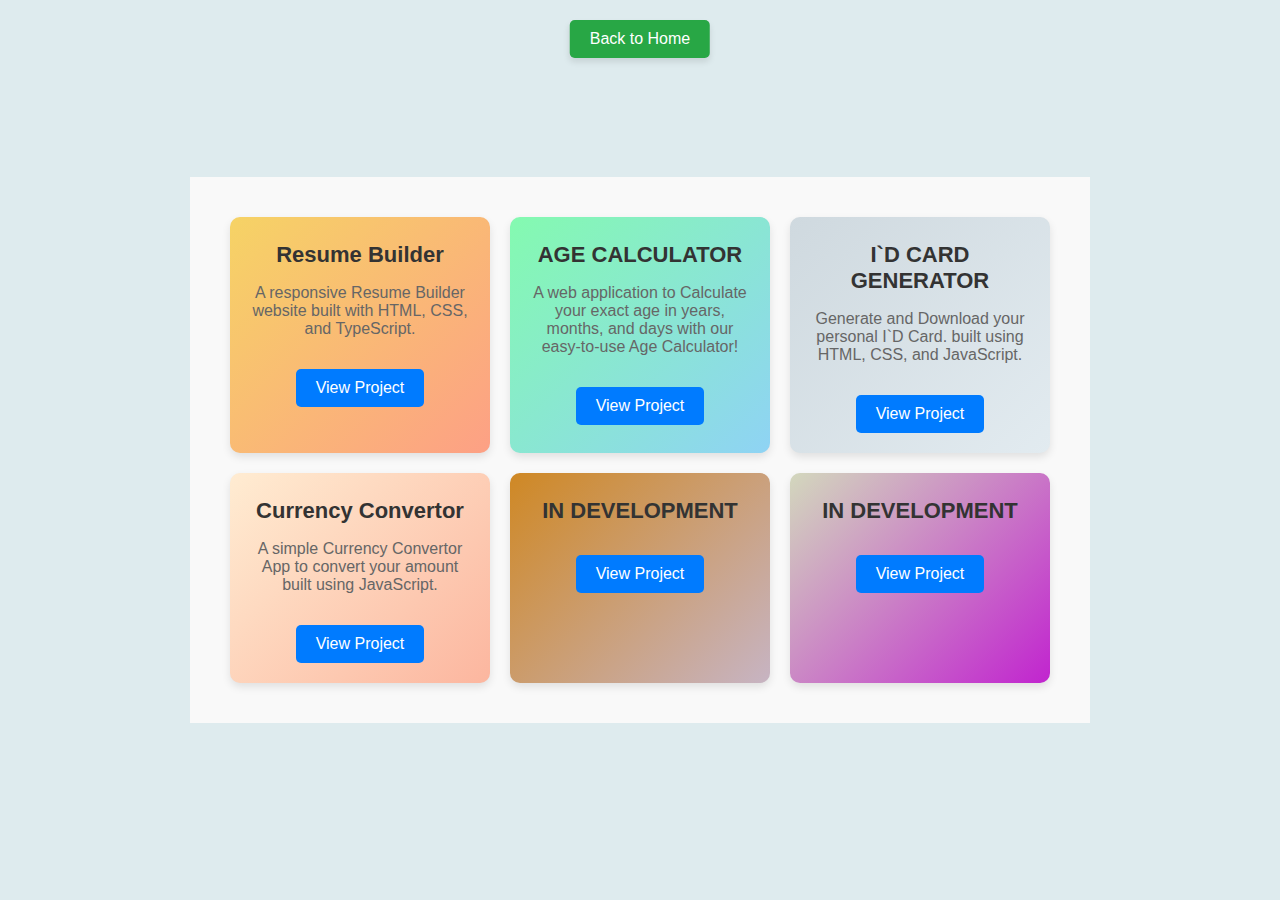
==== project.html @ a2a86df2 "add new projects" ====
<!DOCTYPE html>
<html lang="en">
<head>
    <meta charset="UTF-8">
    <meta name="viewport" content="width=device-width, initial-scale=1.0">
    <link rel="icon" href="logo.png" type="image/png">
    <link rel="stylesheet" href="style.css">
    <title>Muhammad Samad</title>
</head>
<body>

    <button id="back-to-btn" onclick="goToHome()">
        <i class='bx bx-left-arrow-alt'></i>
        Back to Home
      </button>
    <section id="projects">
        <div class="project-card project-1">
          <h3>Resume Builder</h3>
          <p>A responsive Resume Builder website built with HTML, CSS, and TypeScript.</p>
          <a href="https://shareable-resume-builder-by-samad.vercel.app/" target="_blank" class="project-link">View Project</a>
        </div>
        
        <div class="project-card project-2">
          <h3>AGE CALCULATOR</h3>
          <p>A web application to Calculate your exact age in years, months, and days with our easy-to-use Age Calculator!</p>
          <a href="https://age-calculator-delta-pearl.vercel.app/" target="_blank" class="project-link">View Project</a>
        </div>
        
        <div class="project-card project-3">
          <h3>I`D CARD GENERATOR</h3>
          <p>Generate and Download your personal I`D Card. built using HTML, CSS, and JavaScript.</p>
          <a href="https://muhammad-samad-id-card-generator.vercel.app/" target="_blank" class="project-link">View Project</a>
        </div>
        
        <div class="project-card project-4">
          <h3>Currency Convertor</h3>
          <p>A simple Currency Convertor App to convert your amount built using JavaScript.</p>
          <a href="https://muhammad-samad-currency-convertor.vercel.app/" target="_blank" class="project-link">View Project</a>
        </div>

        <div class="project-card project-5">
            <h3>IN DEVELOPMENT</h3>
            <p></p>
            <a href="#" target="_blank" class="project-link">View Project</a>
          </div>
          </div>
          
          <div class="project-card project-6">
            <h3>IN DEVELOPMENT</h3>
            <p></p>
            <a href="#" target="_blank" class="project-link">View Project</a>
          </div>
      </section>
      
      <script src="script.js"></script>
</body>
</html>
---- style.css ----
body {
  background-color: #deebee;
  overflow-x: hidden;
  font-family: Arial, sans-serif;
  display: flex;
  justify-content: space-around;
  align-items: center;
  min-height: 100vh;
  margin: 0;
}

html {
  scroll-behavior: smooth;
}

/*   Dark Mode   */

.dark-mode-toggle {
  position: fixed;
  bottom: 20px;
  right: 20px;
  color: #fff;
  background-color: #ff7bf8;
  border: none;
  padding: 10px;
  border-radius: 50%;
  cursor: pointer;
  z-index: 1000;
  box-shadow: 0 4px 6px rgba(0, 0, 0, 0.1);
  transition: background-color 0.3s ease;

  &:hover {
    background-color: #333;
    color: #fff;
  }
}

.dark-mode-toggle i {
  font-size: 24px;
  color: #333;

  &:hover {
    color: #fff;
  }
}

.dark-mode body {
  background-color: #444;
}
.dark-mode {
  background-color: #444;
  color: white;
}

.dark-mode .navbar {
  background-color: #444;
}

.dark-mode .navlinks a {
  color: white;
}

.dark-mode .logo img {
  filter: drop-shadow(#ffffff 1px 2px 20px);
}

.dark-mode .content h1 {
  color: #6aa819d5;
}

.dark-mode .content h3,
.dark-mode .content p {
  color: white;
}

.dark-mode .content h3 span {
  color: white;
}

.dark-mode .container {
  background-color: #444;
}

.dark-mode .container .social-media a {
  display: inline-flex;
  align-items: center;
  justify-content: center;
  height: 40px;
  width: 40px;
  background: transparent;
  color: #fff;
  border: 1px solid #ffffff;
  border-radius: 50%;
  margin-bottom: 16px;
  text-decoration: none;
  font-size: 22px;

  &:hover {
    background: #fff;
    color: #46382d;
    box-shadow: #ffffff 1px 2px 50px;
  }
}

.dark-mode .btn {
  background-color: #6aa819d5;
  box-shadow: 0 0 1rem hsl(59, 76%, 48%);

  &:hover {
    box-shadow: none;
  }
}

.dark-mode .about {
  background-color: #444;
}

.dark-mode .about h1 {
  color: #ffffff;
}

.dark-mode .about .right span {
  color: #6aa819d5;
}

.dark-mode .card-container {
  background-color: #444;
}

.dark-mode .card i {
  color: #ffffff;
  filter: drop-shadow(0 0 0.3rem hsl(253, 76%, 48%));
}

.dark-mode .skills-container {
  background-color: #444;
}

.dark-mode .skills-container .skill-label {
  color: #ffffff;
}

.dark-mode .contact-form,
.contact-form-container {
  background-color: #444;
}

.dark-mode .contact-form-container {
  border-radius: 50px;
  background-color: #444;
}

.dark-mode .contact-form h2 {
  color: #fff;
}

.dark-mode .contact-form label {
  color: #fff;
}

.dark-mode .contact-form input,
.dark-mode .contact-form textarea {
  background-color: #555;
  color: #fff;
  border: 1px solid #888;
}

.dark-mode .contact-form input:focus,
.dark-mode .contact-form textarea:focus {
  border-color: #fff;
  outline: none;
}

.dark-mode .contact-form input:hover,
.dark-mode .contact-form textarea:hover {
  border-color: #ccc;
  background-color: #666;
}

.dark-mode .contact-form .form-btn {
  background-color: #6aa819d5;
  box-shadow: 0 0 1rem hsl(59, 76%, 48%);

  &:hover {
    box-shadow: none;
  }
}

.dark-mode footer {
  background-color: #444;
}

.dark-mode footer i,
.dark-mode .footer-content p {
  color: #fff;
}

/* dark mode end */

.navbar {
  font-family: sans-serif;
  cursor: pointer;
  padding-right: 15px;
  padding-left: 15px;
}

.navdiv {
  display: flex;
  align-items: center;
}

.logo img {
  width: 78px;
  height: 78px;
  font-size: 35px;

  &:hover {
    transform: scale(1.1);
    transition-duration: 0.5s, 1s, 0.3s;
  }
}

li {
  list-style: none;
  display: inline-block;
}

li a {
  color: purple;
  text-decoration: none;
  font-size: 18px;
  font-weight: bold;
  box-shadow: none;
  margin-right: 25px;

  &:hover {
    color: #333;
    text-decoration: underline;
    transition: all ease-in-out 0.2;
  }
}

/*        home      */

.container {
  background-color: #deebee;
  padding: 90px 85px;
  display: flex;
  align-items: center;
  justify-content: space-between;
  gap: 40px;
}

.content {
  display: flex;
  flex-direction: column;
  justify-content: start;
  gap: 0;
}

.content h1 {
  text-align: left;
  font-size: 48px;
  color: #1c0bb4d5;
  margin: 0;
  padding: 12px;
  padding-left: 0;
}

.content h3 {
  font-size: 35px;
  margin: 0;
  padding: 0;
}

.content h3 span {
  color: #333;
}

.content p {
  font-size: 20px;
}

.container .img img {
  width: 300px;
  box-shadow: 0 0 8rem hsl(303, 97%, 27%);
  border-radius: 16px;
  transition: all 0.3s ease;

  &:hover {
    box-shadow: none;
    transform: scale(1.1);
  }
}

.social-media a {
  display: inline-flex;
  align-items: center;
  justify-content: center;
  height: 40px;
  width: 40px;
  background: transparent;
  border: 1px solid #46382dd5;
  border-radius: 50%;
  margin-bottom: 16px;
  text-decoration: none;
  font-size: 22px;

  &:hover {
    background: #46382d;
    color: #fff;
    box-shadow: #330235 1px 2px 50px;
  }
}

.btn {
  display: flex;
  align-items: center;
  padding: 15px 20px;
  background-color: #ff7bf8;
  border-radius: 4rem;
  box-shadow: 0 0 1rem hsl(303, 97%, 27%);
  text-decoration: none;
  color: white;
  font-weight: 600;
  max-width: 100px;
  transition: all 0.3s ease;

  &:hover {
    box-shadow: none;
  }
}

/*        about       */

.Aboutme {
  background-color: #deebee;
  margin-top: 10px;
}

.about {
  padding: 90px;
  display: flex;
  align-items: center;
  gap: 60px;
}

.about .left {
  padding: 10px;
}

.about .left img {
  width: 340px;
  height: 340px;
  transition: all 0.3s ease;

  &:hover {
    border: none;
    padding: none;
    transform: scale(1.1);
  }
}

.about .right p {
  font-size: 20px;
  margin-top: 30px;
}

.about .right h1 span {
  color: #5e3bee;
}

* {
  list-style: none;
}

h1 {
  align-items: center;
  color: #333;
}

h3 {
  margin: 5px;
  color: #333;
}

/*                project                */

.card-container {
  display: grid;
  grid-template-columns: repeat(3, 1fr);
  gap: 20px;
  padding: 20px;
  background-color: #ffffff;
  border-radius: 10px;
  box-shadow: 0 4px 8px rgba(0, 0, 0, 0.1);
}

.card {
  background-image: url(project\ backdround.webp);
  color: white;
  border-radius: 8px;
  padding: 20px;
  text-align: center;
  box-shadow: 0 2px 4px rgba(0, 0, 0, 0.1);
  transition: transform 0.2s ease-in-out;

  &:hover {
    transform: scale(1.05);
  }
}

.card i {
  font-size: 36px;
  margin-bottom: 10px;
  color: #ffeb3b;
  transition: transform 0.4s ease;

  &:hover {
    transform: rotate(360deg);
  }
}

.card h3 {
  margin: 0;
  font-size: 18px;
  font-weight: 600;
}

.card p {
  font-size: 14px;
  margin-top: 5px;
  color: #d66262;
}

#see-more-btn {
  display: block;
  margin: 20px auto;
  padding: 10px 20px;
  background-color: #007bff;
  color: white;
  border: none;
  border-radius: 5px;
  font-size: 16px;
  cursor: pointer;
  box-shadow: 0 4px 6px rgba(0, 0, 0, 0.1);
  transition: background-color 0.3s ease;

  &:hover {
    background-color: #0056b3;
  }
}

/* browser project*/

#projects {
  display: grid;
  grid-template-columns: repeat(auto-fit, minmax(250px, 1fr));
  gap: 20px;
  padding: 40px;
  background-color: #f9f9f9;
}

.project-card {
  background-color: #fff;
  border-radius: 10px;
  box-shadow: 0 4px 8px rgba(0, 0, 0, 0.1);
  padding: 20px;
  text-align: center;
  transition: transform 0.3s ease, box-shadow 0.3s ease;
}

.project-card:hover {
  transform: translateY(-10px);
  box-shadow: 0 6px 12px rgba(0, 0, 0, 0.15);
}

.project-card i {
  font-size: 50px;
  margin-bottom: 15px;
}

.project-card h3 {
  font-size: 22px;
  margin-bottom: 10px;
  color: #333;
}

.project-card p {
  font-size: 16px;
  color: #666;
}

.project-link {
  display: inline-block;
  margin-top: 15px;
  padding: 10px 20px;
  background-color: #007bff;
  color: white;
  border-radius: 5px;
  text-decoration: none;
  transition: background-color 0.3s ease;
}

.project-link:hover {
  background-color: #0056b3;
}

.project-1 {
  background-image: linear-gradient(135deg, #f6d365 0%, #fda085 100%);
}

.project-2 {
  background-image: linear-gradient(135deg, #84fab0 0%, #8fd3f4 100%);
}

.project-3 {
  background-image: linear-gradient(135deg, #cfd9df 0%, #e2ebf0 100%);
}

.project-4 {
  background-image: linear-gradient(135deg, #ffecd2 0%, #fcb69f 100%);
}

.project-5 {
  background-image: linear-gradient(135deg, #cf8824 0%, #c7b4c3 100%);
}

.project-6 {
  background-image: linear-gradient(135deg, #d3d8bd 0%, #c124cf 100%);
}

#back-to-btn {
  position: absolute;
  top: 20px;
  left: 50%;
  transform: translateX(-50%);
  padding: 10px 20px;
  background-color: #28a745;
  color: white;
  border: none;
  border-radius: 5px;
  font-size: 16px;
  cursor: pointer;
  box-shadow: 0 4px 6px rgba(0, 0, 0, 0.1);
  transition: background-color 0.3s ease;

  &:hover {
    background-color: #218838;
  }
}

/*                project end               */

/*                skills               */

.skills-container {
  align-items: center;
  justify-content: center;
  background-color: #deebee;
  width: 100%;
  max-width: 98%;
  margin-bottom: 0px;
  margin-top: 30px;
  padding: 2px 30px;
  border: 20px;
  border-radius: 10px;
}

.skill {
  margin-bottom: 25px;
}

.skill-label {
  display: flex;
  align-items: center;
  margin-bottom: 8px;
  font-size: 18px;
  font-weight: 600;
  color: #333;
}

.skill-label i {
  font-size: 24px;
  margin-right: 10px;
  font-size: 40px;
  transition: transform 0.4s ease;

  &:hover {
    transform: rotate(360deg);
  }
}

.skill:nth-child(6) .skill-label i {
  filter: drop-shadow(0px 0px 10px #16052b);
}

.progress-bar {
  width: 100%;
  height: 25px;
  background-color: #ddd;
  box-shadow: 0 4px 8px rgba(0, 0, 0, 0.1);
  border-radius: 12.5px;
  overflow: hidden;
}

.progress {
  height: 100%;
  width: 0;
  background-color: #6200ea;
  border-radius: 12.5px 0 0 12.5px;
  display: flex;
  align-items: center;
  justify-content: flex-end;
  padding-right: 10px;
  color: white;
  font-size: 14px;
  font-weight: 600;
  transition: width 2s ease-in-out;
}

/*                skills end               */

/*                Contact                 */

.contact-form-container {
  display: flex;
  justify-content: center;
  align-items: center;
  background-color: #deebee;
}

.contact-form {
  background-color: #deebee;
  padding: 30px;
  border-radius: 10px;
  width: 100%;
  cursor: pointer;
}

.contact-form h2 {
  margin-bottom: 20px;
  font-size: 24px;
  color: #333;
  text-align: center;
}

.form-group {
  margin-bottom: 20px;
}

.form-group label {
  display: block;
  margin-bottom: 8px;
  color: #555;
}

.form-group input,
.form-group textarea {
  width: 100%;
  padding: 10px;
  border: 1px solid #000000;
  border-radius: 5px;
  box-shadow: 0 0 15px rgba(0, 0, 0, 0.1);
  font-size: 16px;
  cursor: pointer;
  transition: border-color 0.3s ease;
}

input[type="email"] {
  cursor: pointer;
}

.form-group input:focus,
.form-group textarea:focus {
  border-color: #007bff;
  outline: none;
}

.form-btn {
  display: flex;
  align-items: center;
  padding: 10px 20px;
  background-color: #ff7bf8;
  border-radius: 4rem;
  box-shadow: 0 0 1rem hsl(303, 97%, 27%);
  text-decoration: none;
  color: white;
  border: none;
  font-weight: 500;
  max-width: 90px;
  transition: all 0.3s ease;

  &:hover {
    box-shadow: none;
  }
}

/*                Contact end                 */

/*                footer                 */

.unique-footer {
  background-color: #deebee;
  padding: 20px;
  text-align: center;
}

.footer-content p {
  color: #000000;
}

.footer-section-social {
  cursor: pointer;
}

/*      Responsive      */

@media (max-width: 600px) {
  body {
    flex-direction: column;
    padding: 0 15px;
  }

  .navbar {
    padding-right: 5px;
    padding-left: 5px;
  }

  .navdiv {
    display: flex;
  }

  .navdiv .logo img {
    width: 30px;
    height: 30px;
    padding-left: 0%;
  }

  .navlinks a {
    font: 15px bold;
    margin: auto;
    padding-left: 10%;
  }

  .container {
    flex-direction: column;
    padding: 30px;
  }

  .content h1 {
    font-size: 36px;
  }

  .content h3 {
    font-size: 28px;
  }

  .content p {
    font-size: 16px;
  }

  .container .img img {
    width: 100%;
  }

  .about {
    flex-direction: column;
    padding: 30px;
    gap: 20px;
  }

  .right h1 {
    font-size: 28px;
  }

  .right h2 {
    font-size: 22px;
  }

  .about .right p {
    font-size: 16px;
  }

  .about .left img {
    width: 100%;
    height: auto;
  }

  .card-container {
    grid-template-columns: 1fr;
  }

  .skills-container {
    padding: 10px;
  }

  .contact-form-container {
    padding: 10px;
  }

  .contact-form {
    padding-left: 0%;
    width: 100%;
  }

  .contact-form h2 {
    padding-left: 10%;
  }

  .footer-content {
    font-size: 12px;
  }
}

@media (min-width: 600px) and (max-width: 900px) {
  body {
    flex-direction: column;
    padding: 0 20px;
  }

  .navbar {
    padding-right: 10px;
    padding-left: 10px;
  }

  .container {
    background-color: #deebee;
    padding: 90px 85px;
    display: flex;
    align-items: center;
    justify-content: space-between;
    gap: 40px;
    flex-wrap: wrap;
  }

  .content {
    display: flex;
    flex-direction: column;
    justify-content: start;
    margin-top: 0;
    gap: 0;
    flex: 1;
  }

  .container .img {
    flex: 1;
    top: 10%;
    display: flex;
    justify-content: center;
  }

  .container .img img {
    max-width: 100%;
    width: 270px;
    box-shadow: 0 0 8rem hsl(303, 97%, 27%);
    border-radius: 16px;
    transition: all 0.3s ease;
  }

  .container .img img:hover {
    box-shadow: none;
    transform: scale(1.1);
  }

  .content h1 {
    font-size: 37px;
  }

  .content h3 {
    font-size: 27px;
  }

  .content p {
    font-size: 16px;
  }

  .about .left {
    padding: 10px;
    border-radius: 10px;
    transition: all 0.3s ease;
  }

  .about .left img {
    width: 95%;
    height: 100%;
    object-fit: cover;
    border-radius: 10px;
  }

  .about .left:hover {
    border: 2px solid transparent;
    transform: scale(1.1);
  }

  .card-container {
    grid-template-columns: repeat(2, 1fr);
    gap: 10px;
  }

  .skills-container {
    padding: 20px;
  }

  .contact-form-container {
    padding: 20px;
  }

  .contact-form {
    width: 80%;
  }

  .footer-content {
    font-size: 14px;
  }
}
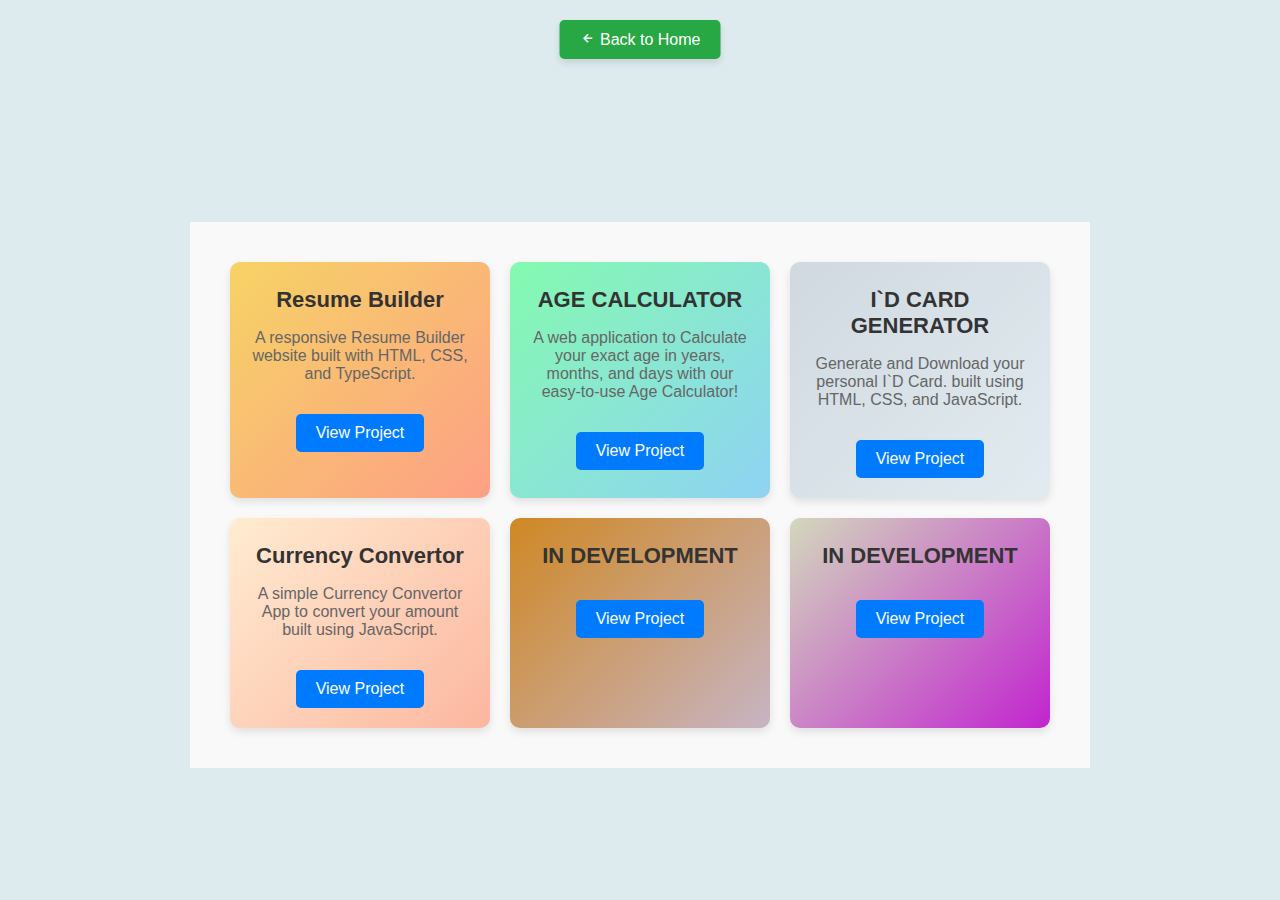
==== commit 3ad51913: "Adding new projects" ====
--- a/project.html
+++ b/project.html
@@ -3,6 +3,7 @@
 <head>
     <meta charset="UTF-8">
     <meta name="viewport" content="width=device-width, initial-scale=1.0">
+    <link href='https://unpkg.com/boxicons@2.1.4/css/boxicons.min.css' rel='stylesheet'>
     <link rel="icon" href="logo.png" type="image/png">
     <link rel="stylesheet" href="style.css">
     <title>Muhammad Samad</title>
--- a/style.css
+++ b/style.css
@@ -458,6 +458,7 @@
   grid-template-columns: repeat(auto-fit, minmax(250px, 1fr));
   gap: 20px;
   padding: 40px;
+  margin-top: 7%;
   background-color: #f9f9f9;
 }
 
@@ -536,6 +537,7 @@
   left: 50%;
   transform: translateX(-50%);
   padding: 10px 20px;
+  margin-bottom: 10px ;
   background-color: #28a745;
   color: white;
   border: none;
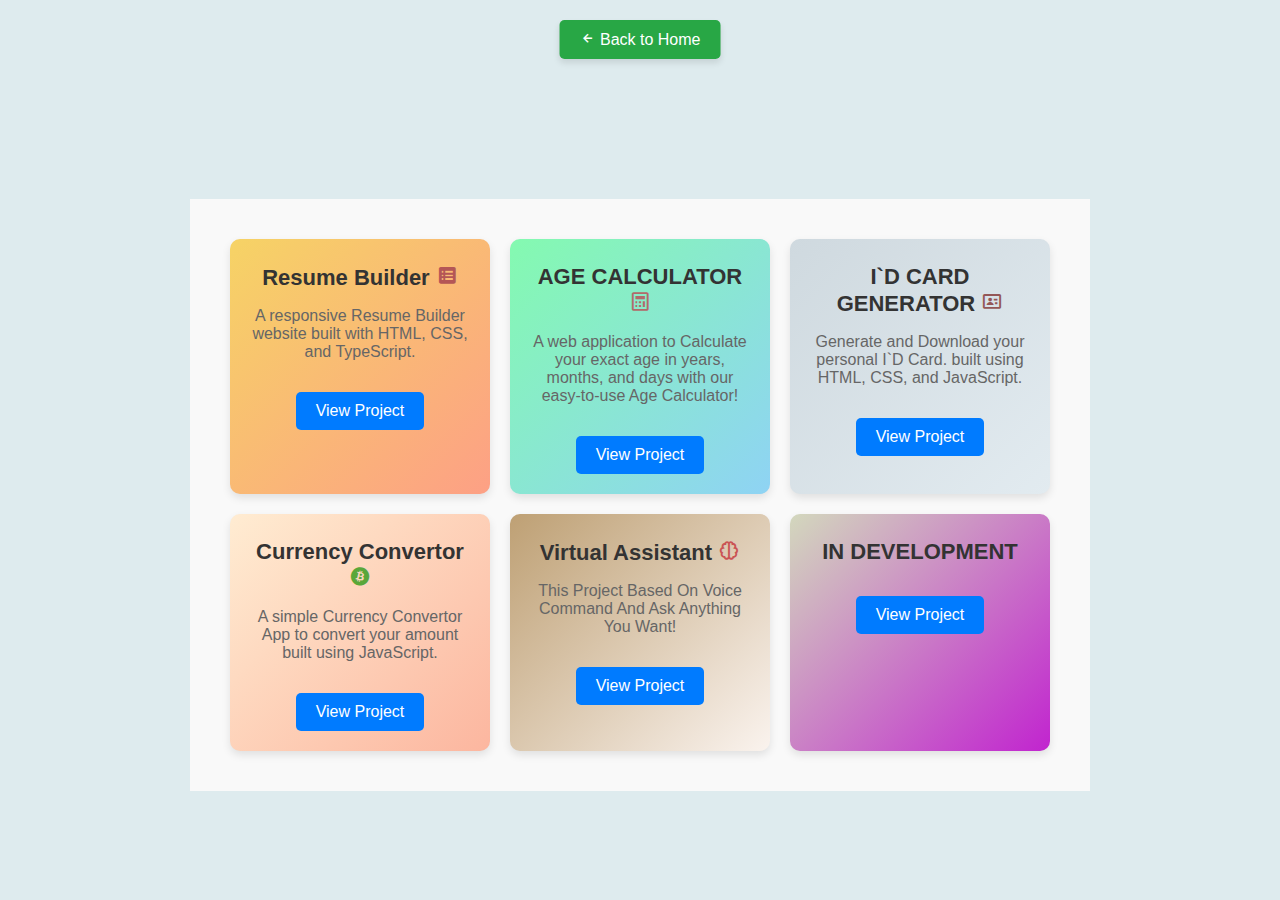
==== commit c8438f48: "My Portfolio" ====
--- a/project.html
+++ b/project.html
@@ -16,33 +16,33 @@
       </button>
     <section id="projects">
         <div class="project-card project-1">
-          <h3>Resume Builder</h3>
+          <h3>Resume Builder <i class='bx bxs-spreadsheet' style='color:#b45656'  ></i></h3>
           <p>A responsive Resume Builder website built with HTML, CSS, and TypeScript.</p>
           <a href="https://shareable-resume-builder-by-samad.vercel.app/" target="_blank" class="project-link">View Project</a>
         </div>
         
         <div class="project-card project-2">
-          <h3>AGE CALCULATOR</h3>
+          <h3>AGE CALCULATOR <i class='bx bx-calculator' style='color:#b16a6a'  ></i></h3>
           <p>A web application to Calculate your exact age in years, months, and days with our easy-to-use Age Calculator!</p>
           <a href="https://age-calculator-delta-pearl.vercel.app/" target="_blank" class="project-link">View Project</a>
         </div>
         
         <div class="project-card project-3">
-          <h3>I`D CARD GENERATOR</h3>
+          <h3>I`D CARD GENERATOR <i class='bx bx-id-card' style='color:#945757'  ></i></h3>
           <p>Generate and Download your personal I`D Card. built using HTML, CSS, and JavaScript.</p>
           <a href="https://muhammad-samad-id-card-generator.vercel.app/" target="_blank" class="project-link">View Project</a>
         </div>
         
         <div class="project-card project-4">
-          <h3>Currency Convertor</h3>
+          <h3>Currency Convertor <i class='bx bxl-bitcoin' style='color:#59a73a'  ></i></i></h3>
           <p>A simple Currency Convertor App to convert your amount built using JavaScript.</p>
           <a href="https://muhammad-samad-currency-convertor.vercel.app/" target="_blank" class="project-link">View Project</a>
         </div>
 
         <div class="project-card project-5">
-            <h3>IN DEVELOPMENT</h3>
-            <p></p>
-            <a href="#" target="_blank" class="project-link">View Project</a>
+            <h3>Virtual Assistant <i class='bx bx-brain' style='color:#ca5454'  ></i></h3>
+            <p>This Project Based On Voice Command And Ask Anything You Want!</p>
+            <a href="https://virtual-assistant-js-by-samad.vercel.app/" target="_blank" class="project-link">View Project</a>
           </div>
           </div>
           
--- a/style.css
+++ b/style.css
@@ -476,11 +476,6 @@
   box-shadow: 0 6px 12px rgba(0, 0, 0, 0.15);
 }
 
-.project-card i {
-  font-size: 50px;
-  margin-bottom: 15px;
-}
-
 .project-card h3 {
   font-size: 22px;
   margin-bottom: 10px;
@@ -524,7 +519,7 @@
 }
 
 .project-5 {
-  background-image: linear-gradient(135deg, #cf8824 0%, #c7b4c3 100%);
+  background-image: linear-gradient(135deg, #bea074 0%, #faf3ee 100%);
 }
 
 .project-6 {
@@ -609,7 +604,7 @@
 .progress {
   height: 100%;
   width: 0;
-  background-color: #6200ea;
+  background-color: #a18422;
   border-radius: 12.5px 0 0 12.5px;
   display: flex;
   align-items: center;
